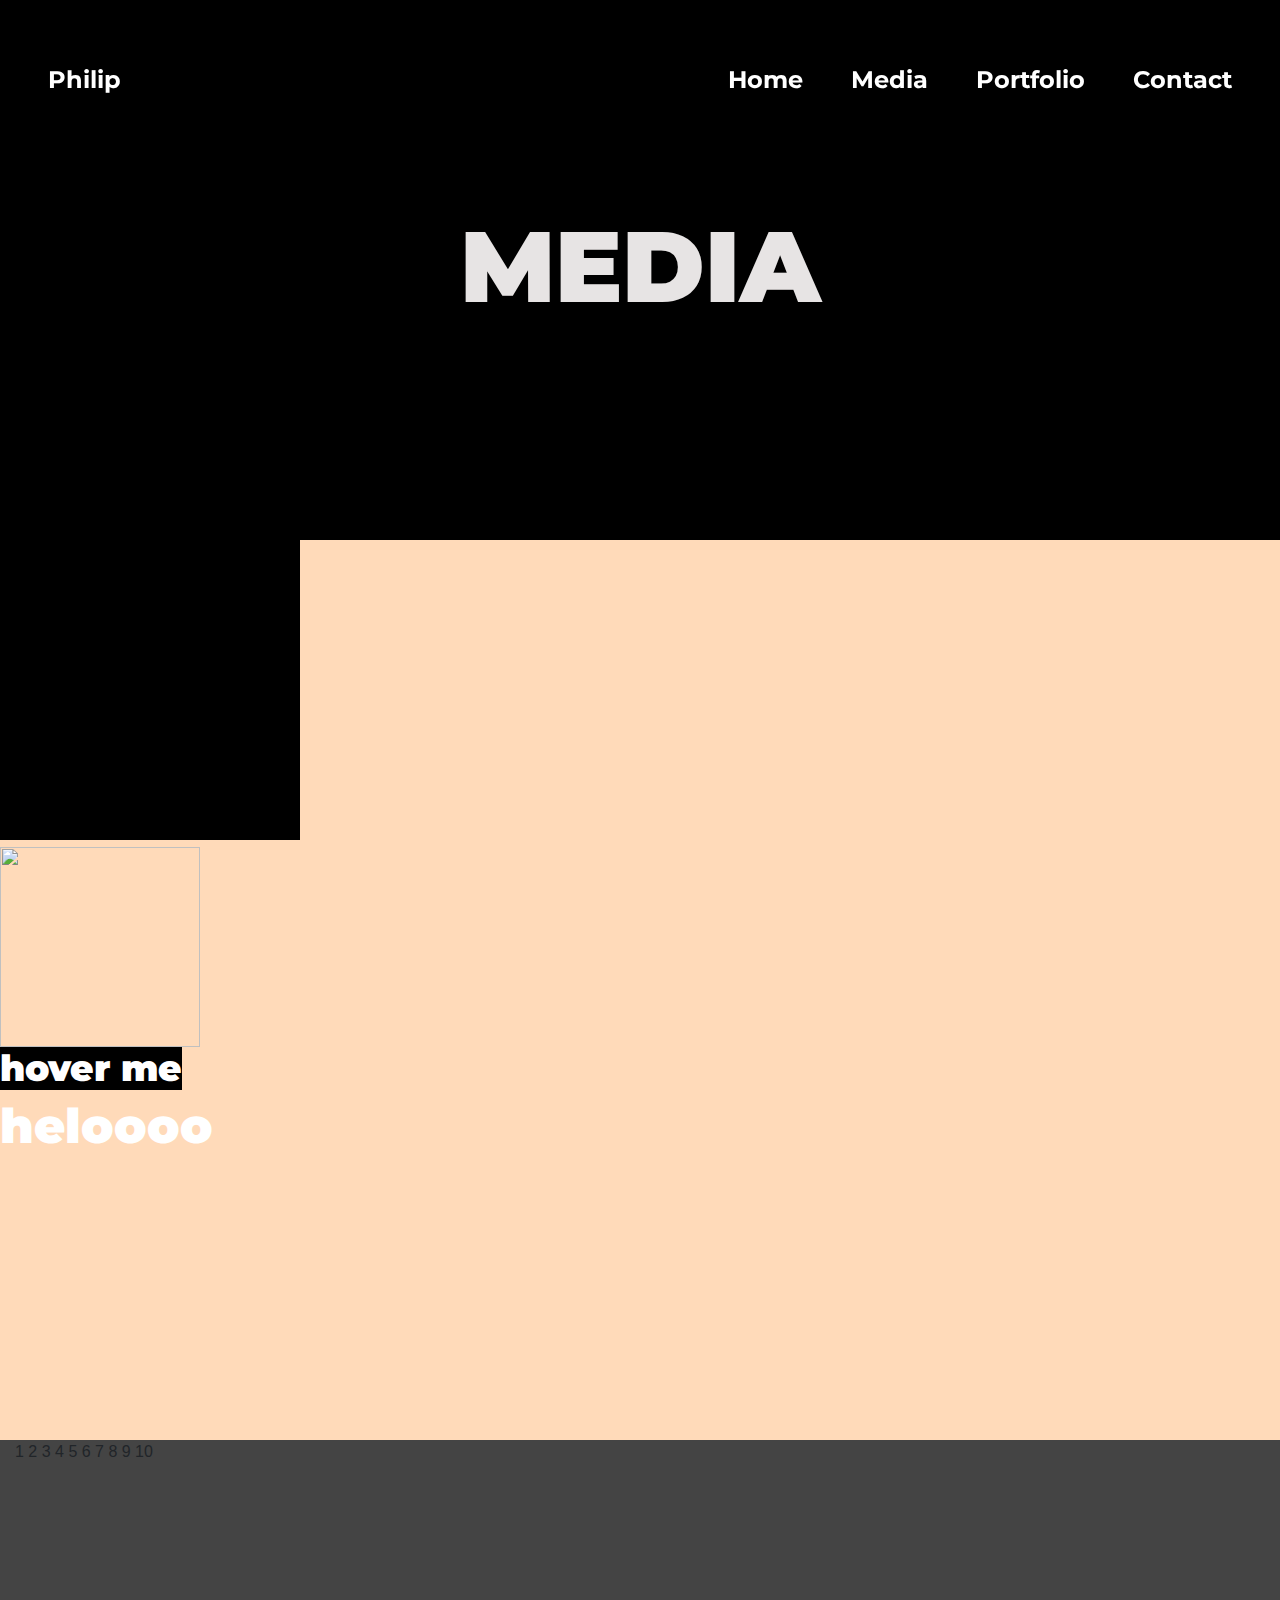
==== media.html @ d23adf87 "a lot of chnges" ====
<!DOCTYPE html>
<html lang="en">
    <head>
        <meta charset="UTF-8"/>
        <meta name="viewport" content="width=device-width, initial-scale=1.0"/>
        <meta http-equiv="X-UA-Compatible" content="ie=edge"/>
         <title>Phil Longhurst</title>
         <link rel="stylesheet" href="./style/style.css"/>
        <!-- fonts -->
        <link href='https://fonts.googleapis.com/css?family=Montserrat' rel='stylesheet'>
        <link href='https://fonts.googleapis.com/css?family=Montserrat' rel='stylesheet'>
        <!-- Bootstrap-->
        <link rel="stylesheet" href="https://stackpath.bootstrapcdn.com/bootstrap/4.4.1/css/bootstrap.min.css" integrity="sha384-Vkoo8x4CGsO3+Hhxv8T/Q5PaXtkKtu6ug5TOeNV6gBiFeWPGFN9MuhOf23Q9Ifjh" crossorigin="anonymous">
    </head>
    
    <body>
<!-- primary menu / nav bar -->
    <nav class="nav">
        <div class="container">
            <div class="logo">
                <a href="#">Philip</a>
            </div>
            <div id="mainListDiv" class="main_list">
                <ul class="navlinks">
                    <li><a href="./index.html">Home</a></li>
                    <li><a href="./media.html">Media</a></li>
                    <li><a href="#">Portfolio</a></li>
                    <li><a href="#">Contact</a></li>
                </ul>
            </div>
            <span class="navTrigger">
                <i></i>
                <i></i>
                <i></i>
            </span>
        </div>
    </nav>

<!-- header -->
    <header id="media-header" class="row container-fluid black-overlay">
            <div class="col-sm-12">
                <h1>Media</h1> 
            </div>
    </header> 



<!-- content 1 -->
<!-- <div id="content1" class="row container-fluid" > -->
    <section class="media-page">
        <video class="vid" autoplay muted loop id="myVideo">
            <source src="./videos/pouring.mp4" type="video/mp4">
        </video>
        <div class="hovers">
            <img class="png" src="./images/bird.png">
            <h3 class="hover-me">hover me</h3>
            <h2 id="js">hhhhh</h2>
        </div>

    </section>

<!-- content 2 -->

<!-- content 3 -->

<!-- content 4 -->

<!-- footer -->
    <footer class="container-fluid row">
        <div class="">
            <div class="col-sm-12">
                1 2 3 4 5 6 7 8 9 10
            </div>
        </div>
    </footer>

<!-- Bootstrap-->
        <script src="https://code.jquery.com/jquery-3.4.1.slim.min.js" integrity="sha384-J6qa4849blE2+poT4WnyKhv5vZF5SrPo0iEjwBvKU7imGFAV0wwj1yYfoRSJoZ+n" crossorigin="anonymous"></script>
        <script src="https://cdn.jsdelivr.net/npm/popper.js@1.16.0/dist/umd/popper.min.js" integrity="sha384-Q6E9RHvbIyZFJoft+2mJbHaEWldlvI9IOYy5n3zV9zzTtmI3UksdQRVvoxMfooAo" crossorigin="anonymous"></script>
        <script src="https://stackpath.bootstrapcdn.com/bootstrap/4.4.1/js/bootstrap.min.js" integrity="sha384-wfSDF2E50Y2D1uUdj0O3uMBJnjuUD4Ih7YwaYd1iqfktj0Uod8GCExl3Og8ifwB6" crossorigin="anonymous"></script>
<!-- JQuery/JS links -->
        <script src="https://ajax.googleapis.com/ajax/libs/jquery/3.1.1/jquery.min.js"></script>
        <script src="script.js"></script>
    </body>
</html>
---- style/style.css ----
header {
  width: 100%;
  height: 60vh;
  background-color: lightcoral;
  display: -webkit-box;
  display: -ms-flexbox;
  display: flex;
  -webkit-box-pack: center;
      -ms-flex-pack: center;
          justify-content: center;
  -webkit-box-align: center;
      -ms-flex-align: center;
          align-items: center;
  margin: 0 !important;
  background: -webkit-gradient(linear, left top, left bottom, from(rgba(0, 0, 0, 0.45)), to(rgba(0, 0, 0, 0.45))), url("/images/bluepink.jpg");
  background: linear-gradient(rgba(0, 0, 0, 0.45), rgba(0, 0, 0, 0.45)), url("/images/bluepink.jpg");
  background-color: black;
  background-position: center;
  background-repeat: no-repeat;
  background-size: cover;
  text-align: center;
}

h1 {
  text-transform: uppercase;
  color: #e7e4e4 !important;
  z-index: 2 !important;
}

#media-header {
  width: 100%;
  height: 60vh;
  background-color: lightcoral;
  display: -webkit-box;
  display: -ms-flexbox;
  display: flex;
  -webkit-box-pack: center;
      -ms-flex-pack: center;
          justify-content: center;
  -webkit-box-align: center;
      -ms-flex-align: center;
          align-items: center;
  margin: 0 !important;
  background: -webkit-gradient(linear, left top, left bottom, from(rgba(0, 0, 0, 0.45)), to(rgba(0, 0, 0, 0.45))), url("/images/a.jpg");
  background: linear-gradient(rgba(0, 0, 0, 0.45), rgba(0, 0, 0, 0.45)), url("/images/a.jpg");
  background-color: black;
  background-position: center;
  background-repeat: no-repeat;
  background-size: cover;
  text-align: center;
}

h1 {
  font-size: 100px !important;
}

h2 {
  font-size: 48px !important;
}

h3 {
  font-size: 36px !important;
}

h4 {
  font-size: 24px !important;
}

h5 {
  font-size: 16px !important;
}

h1, h2, h3, h4, h5, h6 {
  font-family: montserrat;
  font-weight: 900 !important;
  color: white;
}

p {
  font-size: 12px;
  color: white;
  font-family: montserrat;
}

a {
  font-size: 24px !important;
  color: white;
  font-family: montserrat;
}

header {
  width: 100%;
  height: 60vh;
  background-color: lightcoral;
  display: -webkit-box;
  display: -ms-flexbox;
  display: flex;
  -webkit-box-pack: center;
      -ms-flex-pack: center;
          justify-content: center;
  -webkit-box-align: center;
      -ms-flex-align: center;
          align-items: center;
  margin: 0 !important;
  background: -webkit-gradient(linear, left top, left bottom, from(rgba(0, 0, 0, 0.45)), to(rgba(0, 0, 0, 0.45))), url("/images/bluepink.jpg");
  background: linear-gradient(rgba(0, 0, 0, 0.45), rgba(0, 0, 0, 0.45)), url("/images/bluepink.jpg");
  background-color: black;
  background-position: center;
  background-repeat: no-repeat;
  background-size: cover;
  text-align: center;
}

h1 {
  text-transform: uppercase;
  color: #e7e4e4 !important;
  z-index: 2 !important;
}

#media-header {
  width: 100%;
  height: 60vh;
  background-color: lightcoral;
  display: -webkit-box;
  display: -ms-flexbox;
  display: flex;
  -webkit-box-pack: center;
      -ms-flex-pack: center;
          justify-content: center;
  -webkit-box-align: center;
      -ms-flex-align: center;
          align-items: center;
  margin: 0 !important;
  background: -webkit-gradient(linear, left top, left bottom, from(rgba(0, 0, 0, 0.45)), to(rgba(0, 0, 0, 0.45))), url("/images/a.jpg");
  background: linear-gradient(rgba(0, 0, 0, 0.45), rgba(0, 0, 0, 0.45)), url("/images/a.jpg");
  background-color: black;
  background-position: center;
  background-repeat: no-repeat;
  background-size: cover;
  text-align: center;
}

footer {
  background-color: #444444;
  width: full-width;
  height: 25vh;
}

/* Navbar section */
nav div.container {
  margin: 0 !important;
  padding: 0 !important;
  z-index: 10001 !important;
}

@media (min-width: 1200px) {
  nav div.container {
    max-width: 100% !important;
  }
}

@media (min-width: 992px) {
  nav div.container {
    max-width: 100% !important;
  }
}

@media (min-width: 768px) {
  nav div.container {
    max-width: 100% !important;
  }
}

@media (min-width: 576px) {
  nav div.container {
    max-width: 100% !important;
  }
}

@media (min-width: 1200px) {
  nav div.container {
    max-width: 100% !important;
  }
}

@media (min-width: 992px) {
  nav div.container {
    max-width: 100% !important;
  }
}

@media (min-width: 768px) {
  nav div.container {
    max-width: 100% !important;
  }
}

@media (min-width: 576px) {
  nav div.container {
    max-width: 100% !important;
  }
}

.nav {
  width: 100%;
  height: 100px;
  position: fixed;
  line-height: 100px;
  text-align: center;
  z-index: 10000 !important;
}

.nav div.logo {
  float: left;
  width: auto;
  height: auto;
  padding-left: 3rem;
}

.nav div.logo a {
  text-decoration: none;
  color: #fff;
}

.nav div.logo a:hover {
  color: #00E676;
}

.nav div.main_list {
  height: 100px;
  float: right;
}

.nav div.main_list ul {
  width: 100%;
  height: 100px;
  display: -webkit-box;
  display: -ms-flexbox;
  display: flex;
  list-style: none;
  margin: 0;
  padding: 0;
}

.nav div.main_list ul li {
  width: auto;
  height: 100px;
  padding: 0;
  padding-right: 3rem;
}

.nav div.main_list ul li a {
  text-decoration: none;
  color: #fff;
  line-height: 100px;
  font-size: 2.4rem;
}

.nav div.main_list ul li a:hover {
  color: #00E676;
}

/* Home section */
.navTrigger {
  display: none;
}

.nav {
  padding-top: 30px;
  padding-bottom: 30px;
  -webkit-transition: all 0.4s ease;
  transition: all 0.4s ease;
  z-index: 10001 !important;
}

/* Media qurey section */
@media screen and (min-width: 768px) and (max-width: 1024px) {
  .container {
    margin: 0;
  }
}

@media screen and (max-width: 768px) {
  .navTrigger {
    display: block;
  }
  .nav div.logo {
    margin-left: 15px;
  }
  .nav div.main_list {
    width: 100%;
    height: 0;
    overflow: hidden;
  }
  .nav div.show_list {
    height: auto;
    display: none;
  }
  .nav div.main_list ul {
    -webkit-box-orient: vertical;
    -webkit-box-direction: normal;
        -ms-flex-direction: column;
            flex-direction: column;
    width: 100%;
    height: 100vh;
    right: 0;
    left: 0;
    bottom: 0;
    background-color: #111;
    /*same background color of navbar*/
    background-position: center top;
  }
  .nav div.main_list ul li {
    width: 100%;
    text-align: right;
  }
  .nav div.main_list ul li a {
    text-align: center;
    width: 100%;
    font-size: 3rem;
    padding: 20px;
  }
  .nav div.media_button {
    display: block;
  }
}

/* Animation */
.navTrigger {
  cursor: pointer;
  width: 30px;
  height: 25px;
  margin: auto;
  position: absolute;
  right: 30px;
  top: 0;
  bottom: 0;
}

.navTrigger i {
  background-color: #fff;
  border-radius: 2px;
  content: '';
  display: block;
  width: 100%;
  height: 4px;
}

.navTrigger i:nth-child(1) {
  -webkit-animation: outT 0.8s backwards;
  animation: outT 0.8s backwards;
  -webkit-animation-direction: reverse;
  animation-direction: reverse;
}

.navTrigger i:nth-child(2) {
  margin: 5px 0;
  -webkit-animation: outM 0.8s backwards;
  animation: outM 0.8s backwards;
  -webkit-animation-direction: reverse;
  animation-direction: reverse;
}

.navTrigger i:nth-child(3) {
  -webkit-animation: outBtm 0.8s backwards;
  animation: outBtm 0.8s backwards;
  -webkit-animation-direction: reverse;
  animation-direction: reverse;
}

.navTrigger.active i:nth-child(1) {
  -webkit-animation: inT 0.8s forwards;
  animation: inT 0.8s forwards;
}

.navTrigger.active i:nth-child(2) {
  -webkit-animation: inM 0.8s forwards;
  animation: inM 0.8s forwards;
}

.navTrigger.active i:nth-child(3) {
  -webkit-animation: inBtm 0.8s forwards;
  animation: inBtm 0.8s forwards;
}

@-webkit-keyframes inM {
  50% {
    -webkit-transform: rotate(0deg);
  }
  100% {
    -webkit-transform: rotate(45deg);
  }
}

@keyframes inM {
  50% {
    -webkit-transform: rotate(0deg);
            transform: rotate(0deg);
  }
  100% {
    -webkit-transform: rotate(45deg);
            transform: rotate(45deg);
  }
}

@-webkit-keyframes outM {
  50% {
    -webkit-transform: rotate(0deg);
  }
  100% {
    -webkit-transform: rotate(45deg);
  }
}

@keyframes outM {
  50% {
    -webkit-transform: rotate(0deg);
            transform: rotate(0deg);
  }
  100% {
    -webkit-transform: rotate(45deg);
            transform: rotate(45deg);
  }
}

@-webkit-keyframes inT {
  0% {
    -webkit-transform: translateY(0px) rotate(0deg);
  }
  50% {
    -webkit-transform: translateY(9px) rotate(0deg);
  }
  100% {
    -webkit-transform: translateY(9px) rotate(135deg);
  }
}

@keyframes inT {
  0% {
    -webkit-transform: translateY(0px) rotate(0deg);
            transform: translateY(0px) rotate(0deg);
  }
  50% {
    -webkit-transform: translateY(9px) rotate(0deg);
            transform: translateY(9px) rotate(0deg);
  }
  100% {
    -webkit-transform: translateY(9px) rotate(135deg);
            transform: translateY(9px) rotate(135deg);
  }
}

@-webkit-keyframes outT {
  0% {
    -webkit-transform: translateY(0px) rotate(0deg);
  }
  50% {
    -webkit-transform: translateY(9px) rotate(0deg);
  }
  100% {
    -webkit-transform: translateY(9px) rotate(135deg);
  }
}

@keyframes outT {
  0% {
    -webkit-transform: translateY(0px) rotate(0deg);
            transform: translateY(0px) rotate(0deg);
  }
  50% {
    -webkit-transform: translateY(9px) rotate(0deg);
            transform: translateY(9px) rotate(0deg);
  }
  100% {
    -webkit-transform: translateY(9px) rotate(135deg);
            transform: translateY(9px) rotate(135deg);
  }
}

@-webkit-keyframes inBtm {
  0% {
    -webkit-transform: translateY(0px) rotate(0deg);
  }
  50% {
    -webkit-transform: translateY(-9px) rotate(0deg);
  }
  100% {
    -webkit-transform: translateY(-9px) rotate(135deg);
  }
}

@keyframes inBtm {
  0% {
    -webkit-transform: translateY(0px) rotate(0deg);
            transform: translateY(0px) rotate(0deg);
  }
  50% {
    -webkit-transform: translateY(-9px) rotate(0deg);
            transform: translateY(-9px) rotate(0deg);
  }
  100% {
    -webkit-transform: translateY(-9px) rotate(135deg);
            transform: translateY(-9px) rotate(135deg);
  }
}

@-webkit-keyframes outBtm {
  0% {
    -webkit-transform: translateY(0px) rotate(0deg);
  }
  50% {
    -webkit-transform: translateY(-9px) rotate(0deg);
  }
  100% {
    -webkit-transform: translateY(-9px) rotate(135deg);
  }
}

@keyframes outBtm {
  0% {
    -webkit-transform: translateY(0px) rotate(0deg);
            transform: translateY(0px) rotate(0deg);
  }
  50% {
    -webkit-transform: translateY(-9px) rotate(0deg);
            transform: translateY(-9px) rotate(0deg);
  }
  100% {
    -webkit-transform: translateY(-9px) rotate(135deg);
            transform: translateY(-9px) rotate(135deg);
  }
}

.affix {
  padding: 0;
  background-color: #222222;
}

.myH2 {
  text-align: center;
  font-size: 4rem;
}

.myP {
  text-align: justify;
  padding-left: 15%;
  padding-right: 15%;
  font-size: 20px;
}

@media all and (max-width: 700px) {
  .myP {
    padding: 2%;
  }
}

main {
  background-color: #ffd1dc;
}

#content1 {
  width: full-width;
  height: auto;
  background-color: #1f1e1d;
}

.c1 {
  background-color: blue;
  padding: 0 !important;
  margin: 30px !important;
  height: 600px;
  border: 5px solid red;
  position: relative;
}

.c1:hover {
  border-color: green;
  -webkit-transition: ease 0.4s;
  transition: ease 0.4s;
  cursor: pointer;
}

.portfolio-info {
  padding: 30px;
}

.portfolio-img1 {
  background: url("https://assets.codepen.io/285131/pink-pastel-juicy-banana.jpg");
  width: full-width;
  height: 80%;
  display: -webkit-box;
  display: -ms-flexbox;
  display: flex;
  -webkit-box-pack: center;
      -ms-flex-pack: center;
          justify-content: center;
  -webkit-box-align: center;
      -ms-flex-align: center;
          align-items: center;
  background-color: black;
  background-position: center;
  background-repeat: no-repeat;
  background-size: cover;
}

.portfolio-img2 {
  background: url("/images/dnd.png");
  width: full-width;
  height: 80%;
  display: -webkit-box;
  display: -ms-flexbox;
  display: flex;
  -webkit-box-pack: center;
      -ms-flex-pack: center;
          justify-content: center;
  -webkit-box-align: center;
      -ms-flex-align: center;
          align-items: center;
  background-color: black;
  background-position: center;
  background-repeat: no-repeat;
  background-size: cover;
}

.portfolio-img3 {
  background: url("/images/dnd.png");
  width: full-width;
  height: 80%;
  display: -webkit-box;
  display: -ms-flexbox;
  display: flex;
  -webkit-box-pack: center;
      -ms-flex-pack: center;
          justify-content: center;
  -webkit-box-align: center;
      -ms-flex-align: center;
          align-items: center;
  background-color: black;
  background-position: center;
  background-repeat: no-repeat;
  background-size: cover;
}

*,
*:before,
*:after {
  -webkit-box-sizing: border-box;
          box-sizing: border-box;
}

body {
  scroll-behavior: smooth;
  line-height: 1.5;
  background-color: #FFF;
}

img {
  max-width: 100%;
  display: block;
}

a {
  color: inherit;
  font-weight: bold;
}

button {
  border: 1px solid;
  background-color: transparent;
}

.responsive-container {
  max-width: 1080px;
  width: 90%;
  margin-left: auto;
  margin-right: auto;
}

.link-button {
  display: -webkit-box;
  display: -ms-flexbox;
  display: flex;
  -webkit-box-align: center;
      -ms-flex-align: center;
          align-items: center;
  background-color: #000;
  border-radius: 0.375rem;
  padding: 0.5em 1.25em;
  color: #fff;
}

.link-button i {
  font-size: 1.25rem;
  margin-left: 0.5rem;
}

.logo {
  font-size: 1.25rem;
  font-weight: 700;
}

main {
  padding-top: 2rem;
  padding-bottom: 6rem;
}

.grid {
  display: -ms-grid;
  display: grid;
  -ms-grid-columns: (1fr)[3];
      grid-template-columns: repeat(3, 1fr);
  gap: 2rem;
}

.grid-column {
  display: -webkit-box;
  display: -ms-flexbox;
  display: flex;
  -webkit-box-orient: vertical;
  -webkit-box-direction: normal;
      -ms-flex-direction: column;
          flex-direction: column;
}

.grid-column > * + * {
  margin-top: 2rem;
}

.porfolio {
  border-radius: 0.25rem;
  text-decoration: none;
  font-weight: 400;
  -webkit-transition: .15s ease;
  transition: .15s ease;
  overflow: hidden;
}

.porfolio:hover, .porfolio:focus {
  outline: none;
  -webkit-box-shadow: 0 0 0 0.25rem grey;
          box-shadow: 0 0 0 0.25rem grey;
}

.porfolio:hover .porfolio-content, .porfolio:focus .porfolio-content {
  border-color: transparent;
}

.porfolio-image {
  border-radius: 0.25rem 0.25rem 0 0;
  overflow: hidden;
}

.porfolio-content {
  padding: 1rem;
  border-left: 1px solid #dedede;
  border-right: 1px solid #dedede;
  border-bottom: 1px solid #dedede;
  border-radius: 0 0 0.25rem 0.25rem;
  display: -webkit-box;
  display: -ms-flexbox;
  display: flex;
  -webkit-box-align: center;
      -ms-flex-align: center;
          align-items: center;
  -webkit-box-pack: justify;
      -ms-flex-pack: justify;
          justify-content: space-between;
  -webkit-transition: .15s ease;
  transition: .15s ease;
  background-color: #1f1e1d;
}

.porfolio-action {
  color: #000;
  width: 2.5rem;
  height: 2.5rem;
  border-radius: .25rem;
  font-size: 1.25rem;
  border: none;
  display: -webkit-box;
  display: -ms-flexbox;
  display: flex;
  -webkit-box-align: center;
      -ms-flex-align: center;
          align-items: center;
  -webkit-box-pack: center;
      -ms-flex-pack: center;
          justify-content: center;
  cursor: pointer;
  -webkit-transition: .15s ease;
  transition: .15s ease;
}

.porfolio-action:hover {
  background-color: #ff0000;
}

.porfolio-info {
  display: -webkit-box;
  display: -ms-flexbox;
  display: flex;
  -webkit-box-orient: vertical;
  -webkit-box-direction: normal;
      -ms-flex-direction: column;
          flex-direction: column;
}

.porfolio-title {
  font-size: 1.125rem;
  line-height: 1.25;
}

.porfolio-price {
  margin-top: .25rem;
}

@media all and (max-width: 600px) {
  .grid {
    display: -ms-grid;
    display: grid;
    -ms-grid-columns: (1fr)[1];
        grid-template-columns: repeat(1, 1fr);
    gap: 1.5rem;
  }
  .grid-column > * + * {
    margin-top: 1.5rem;
  }
}

#content2 {
  background-color: #595a52;
  width: full-width;
  height: 160vh;
  position: relative;
}

.one {
  background: url("/images/dnd.png");
  width: full-width;
  height: 80vh;
  display: -webkit-box;
  display: -ms-flexbox;
  display: flex;
  -webkit-box-pack: center;
      -ms-flex-pack: center;
          justify-content: center;
  -webkit-box-align: center;
      -ms-flex-align: center;
          align-items: center;
  border-style: solid;
  border-color: #444444;
  background-color: black;
  background-position: center;
  background-repeat: no-repeat;
  background-size: cover;
  border-width: 10px 5px 5px 10px;
}

.one:hover {
  background-color: black;
  background-position: center;
  background-repeat: no-repeat;
  background-size: cover;
  cursor: pointer;
  background: -webkit-gradient(linear, left top, left bottom, from(rgba(0, 0, 0, 0.45)), to(rgba(0, 0, 0, 0.45))), url("/images/dnd.png");
  background: linear-gradient(rgba(0, 0, 0, 0.45), rgba(0, 0, 0, 0.45)), url("/images/dnd.png");
  -webkit-transition: 0.4s ease;
  transition: 0.4s ease;
}

.two {
  background: url("/images/emlaw.png");
  width: full-width;
  height: 80vh;
  display: -webkit-box;
  display: -ms-flexbox;
  display: flex;
  -webkit-box-pack: center;
      -ms-flex-pack: center;
          justify-content: center;
  -webkit-box-align: center;
      -ms-flex-align: center;
          align-items: center;
  border-style: solid;
  border-color: #444444;
  background-color: black;
  background-position: center;
  background-repeat: no-repeat;
  background-size: cover;
  border-width: 10px 10px 5px 5px;
}

.two:hover {
  background-color: black;
  background-position: center;
  background-repeat: no-repeat;
  background-size: cover;
  cursor: pointer;
  background: -webkit-gradient(linear, left top, left bottom, from(rgba(0, 0, 0, 0.45)), to(rgba(0, 0, 0, 0.45))), url("/images/emlaw.png");
  background: linear-gradient(rgba(0, 0, 0, 0.45), rgba(0, 0, 0, 0.45)), url("/images/emlaw.png");
  -webkit-transition: 0.4s ease;
  transition: 0.4s ease;
}

.three {
  background: url("/images/actiph.png");
  width: full-width;
  height: 80vh;
  display: -webkit-box;
  display: -ms-flexbox;
  display: flex;
  -webkit-box-pack: center;
      -ms-flex-pack: center;
          justify-content: center;
  -webkit-box-align: center;
      -ms-flex-align: center;
          align-items: center;
  border-style: solid;
  border-color: #444444;
  background-color: black;
  background-position: center;
  background-repeat: no-repeat;
  background-size: cover;
  border-width: 5px 5px 10px 10px;
}

.three:hover {
  background-color: black;
  background-position: center;
  background-repeat: no-repeat;
  background-size: cover;
  cursor: pointer;
  background: -webkit-gradient(linear, left top, left bottom, from(rgba(0, 0, 0, 0.45)), to(rgba(0, 0, 0, 0.45))), url("/images/actiph.png");
  background: linear-gradient(rgba(0, 0, 0, 0.45), rgba(0, 0, 0, 0.45)), url("/images/actiph.png");
  -webkit-transition: 0.4s ease;
  transition: 0.4s ease;
}

.four {
  background: url("/images/glorious.png");
  width: full-width;
  height: 80vh;
  display: -webkit-box;
  display: -ms-flexbox;
  display: flex;
  -webkit-box-pack: center;
      -ms-flex-pack: center;
          justify-content: center;
  -webkit-box-align: center;
      -ms-flex-align: center;
          align-items: center;
  border-style: solid;
  border-color: #444444;
  background-color: black;
  background-position: center;
  background-repeat: no-repeat;
  background-size: cover;
  border-width: 5px 10px 10px 5px;
}

.four:hover {
  background-color: black;
  background-position: center;
  background-repeat: no-repeat;
  background-size: cover;
  cursor: pointer;
  background: -webkit-gradient(linear, left top, left bottom, from(rgba(0, 0, 0, 0.45)), to(rgba(0, 0, 0, 0.45))), url("/images/glorious.png");
  background: linear-gradient(rgba(0, 0, 0, 0.45), rgba(0, 0, 0, 0.45)), url("/images/glorious.png");
  -webkit-transition: 0.4s ease;
  transition: 0.4s ease;
}

#content3 {
  background-color: #1f1e1d;
  height: 100vh;
  position: relative;
}

.c3 {
  display: -webkit-box;
  display: -ms-flexbox;
  display: flex;
  -webkit-box-pack: center;
      -ms-flex-pack: center;
          justify-content: center;
  -webkit-box-align: center;
      -ms-flex-align: center;
          align-items: center;
}

#content4 {
  background-color: #1f1e1d;
  width: full-width;
  height: 100vh;
  position: relative;
}

.c4 {
  display: -webkit-box;
  display: -ms-flexbox;
  display: flex;
  -webkit-box-pack: center;
      -ms-flex-pack: center;
          justify-content: center;
  -webkit-box-align: center;
      -ms-flex-align: center;
          align-items: center;
}

.media-page {
  width: full-width;
  height: 100vh;
  background-color: peachpuff;
}

.vid {
  height: 300px;
  width: 300px;
  background-color: black;
  background-position: center;
  background-repeat: no-repeat;
  background-size: cover;
}

.png {
  height: 200px;
  width: 200px;
}

.hovers:hover > .png {
  -webkit-transform: translateX(300px) scale(0.5) rotate(45deg);
          transform: translateX(300px) scale(0.5) rotate(45deg);
  -webkit-transition: ease 0.4s;
  transition: ease 0.4s;
}

.hover-me {
  background-color: black;
  width: -webkit-fit-content;
  width: -moz-fit-content;
  width: fit-content;
  cursor: pointer;
}

* {
  margin: 0;
  padding: 0;
  z-index: 5 !important;
}

.row {
  margin: 0 !important;
  padding: 0 !important;
}

.p-padding {
  padding: 0% 20% 2.5% 20%;
}

.h-padding {
  padding: 2.5% 15% 2.5% 15%;
}
/*# sourceMappingURL=style.css.map */
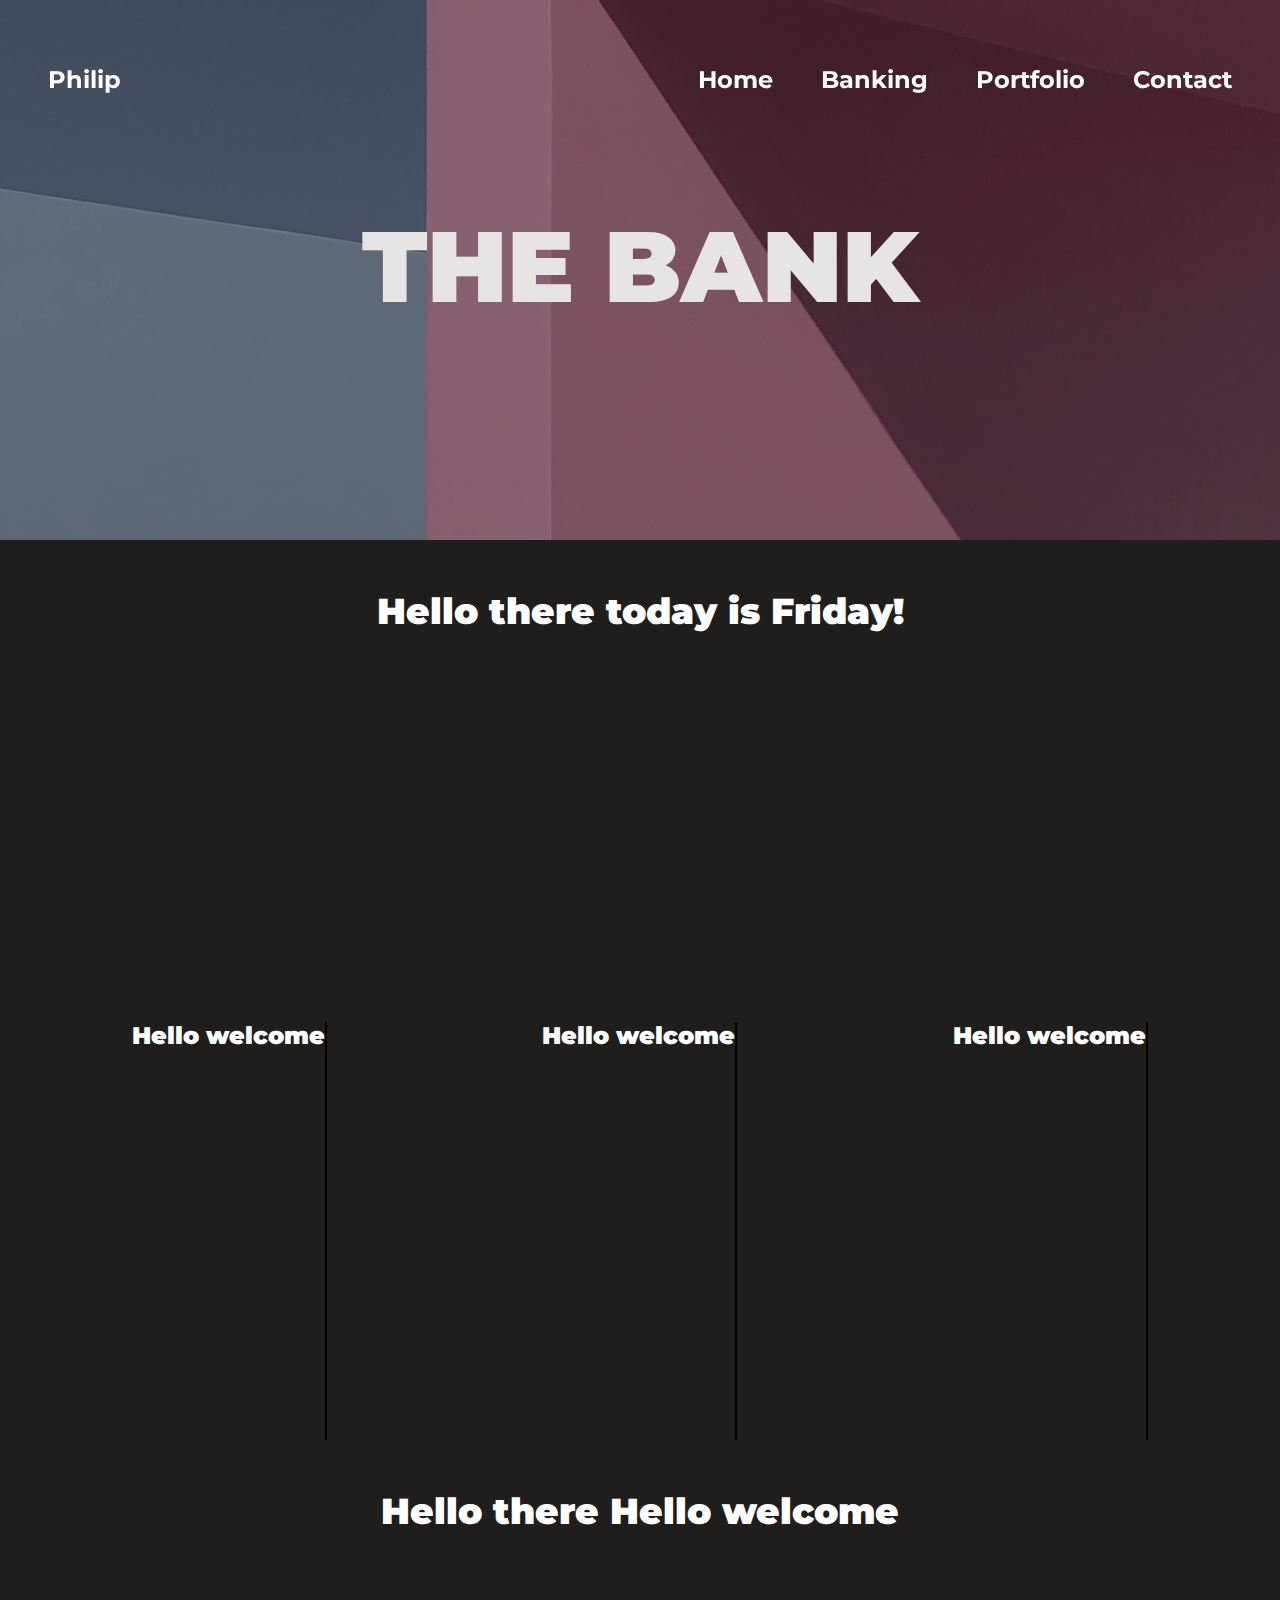
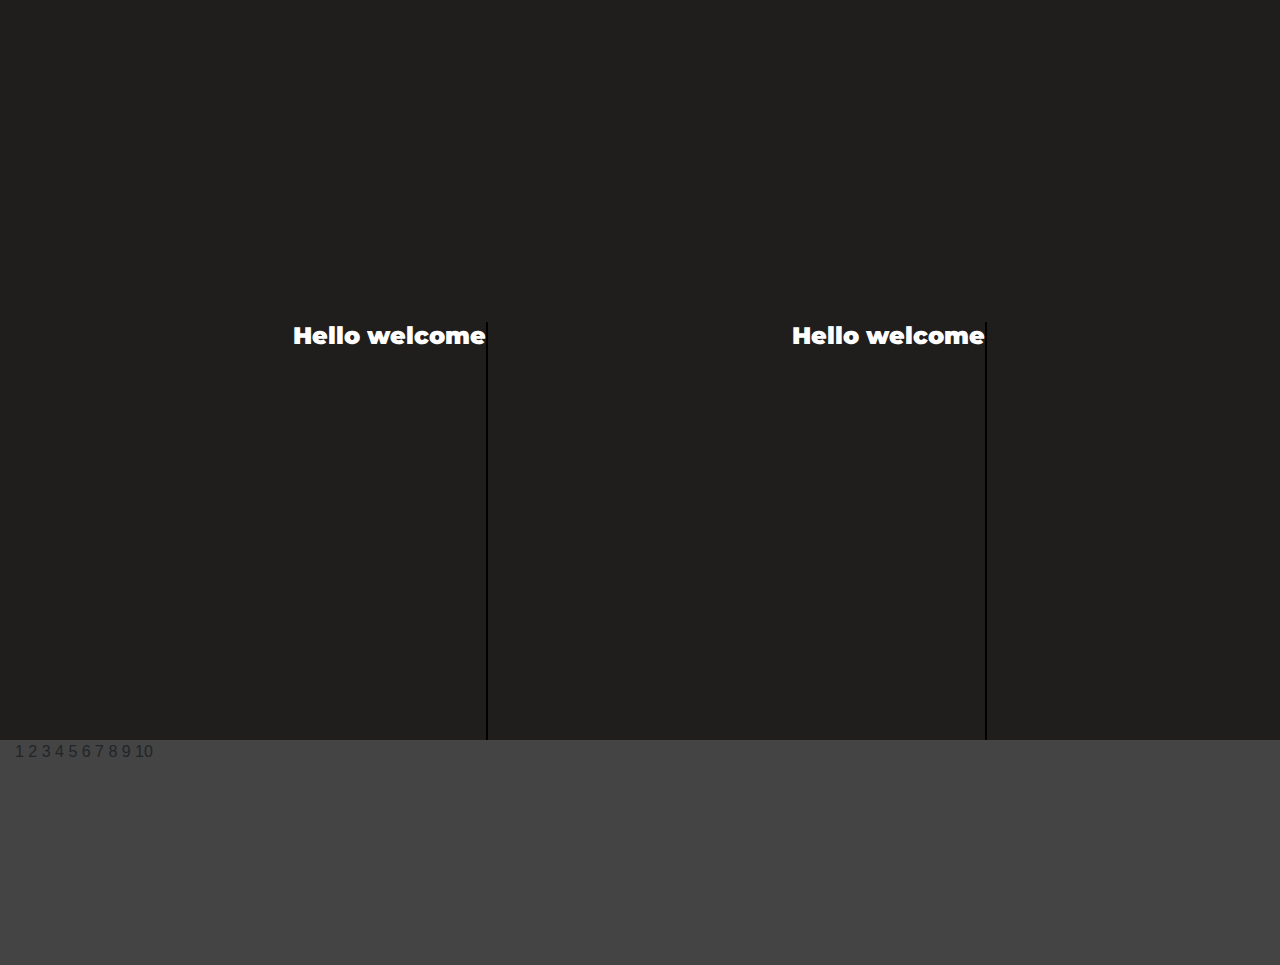
==== commit b2466748: "media, sorting, just it" ====
--- a/media.html
+++ b/media.html
@@ -5,7 +5,7 @@
         <meta name="viewport" content="width=device-width, initial-scale=1.0"/>
         <meta http-equiv="X-UA-Compatible" content="ie=edge"/>
          <title>Phil Longhurst</title>
-         <link rel="stylesheet" href="./style/style.css"/>
+         <link rel="stylesheet" href="style/style.css"/>
         <!-- fonts -->
         <link href='https://fonts.googleapis.com/css?family=Montserrat' rel='stylesheet'>
         <link href='https://fonts.googleapis.com/css?family=Montserrat' rel='stylesheet'>
@@ -23,7 +23,7 @@
             <div id="mainListDiv" class="main_list">
                 <ul class="navlinks">
                     <li><a href="./index.html">Home</a></li>
-                    <li><a href="./media.html">Media</a></li>
+                    <li><a href="./media.html">Banking</a></li>
                     <li><a href="#">Portfolio</a></li>
                     <li><a href="#">Contact</a></li>
                 </ul>
@@ -39,7 +39,7 @@
 <!-- header -->
     <header id="media-header" class="row container-fluid black-overlay">
             <div class="col-sm-12">
-                <h1>Media</h1> 
+                <h1>The Bank</h1> 
             </div>
     </header> 
 
@@ -48,15 +48,41 @@
 <!-- content 1 -->
 <!-- <div id="content1" class="row container-fluid" > -->
     <section class="media-page">
-        <video class="vid" autoplay muted loop id="myVideo">
-            <source src="./videos/pouring.mp4" type="video/mp4">
-        </video>
-        <div class="hovers">
-            <img class="png" src="./images/bird.png">
-            <h3 class="hover-me">hover me</h3>
-            <h2 id="js">hhhhh</h2>
+     
+        <div class="row">
+            <div class="col-sm-12 bank">
+                <h3>Hello there <span id="futureAge">Hello welcome</span></h3>
+            </div>
+            <div class="col-sm-4 bank">
+                <h4><span class="futureAge">Hello welcome</span></h4>
+                <button></button>
+            </div>
+            <div class="col-sm-4 bank">
+                <h4><span class="futureAge">Hello welcome</span></h4>
+                <button></button>
+            </div>
+            <div class="col-sm-4 bank">
+                <h4><span class="futureAge">Hello welcome</span></h4>
+                <button></button>
+            </div>
         </div>
+    </section>
 
+    <section class="media-page2">
+     
+        <div class="row">
+            <div class="col-sm-12 bank">
+                <h3>Hello there <span id="futureAge">Hello welcome</span></h3>
+            </div>
+            <div class="col-sm-6 demo">
+                <h4><span class="">Hello welcome</span></h4>
+                <button></button>
+            </div>
+            <div class="col-sm-6 people">
+                <h4><span class="">Hello welcome</span></h4>
+                <button></button>
+            </div>
+        </div>
     </section>
 
 <!-- content 2 -->
@@ -80,7 +106,8 @@
         <script src="https://stackpath.bootstrapcdn.com/bootstrap/4.4.1/js/bootstrap.min.js" integrity="sha384-wfSDF2E50Y2D1uUdj0O3uMBJnjuUD4Ih7YwaYd1iqfktj0Uod8GCExl3Og8ifwB6" crossorigin="anonymous"></script>
 <!-- JQuery/JS links -->
         <script src="https://ajax.googleapis.com/ajax/libs/jquery/3.1.1/jquery.min.js"></script>
-        <script src="script.js"></script>
+        <script src="js/script.js"></script>
+        <script src="js/learning.js"></script>
     </body>
 </html>
 
@@ -93,3 +120,4 @@
 
 
 
+
--- a/style/style.css
+++ b/style/style.css
@@ -1,4 +1,4 @@
-header {
+header, #media-header {
   width: 100%;
   height: 60vh;
   background-color: lightcoral;
@@ -12,8 +12,8 @@
       -ms-flex-align: center;
           align-items: center;
   margin: 0 !important;
-  background: -webkit-gradient(linear, left top, left bottom, from(rgba(0, 0, 0, 0.45)), to(rgba(0, 0, 0, 0.45))), url("/images/bluepink.jpg");
-  background: linear-gradient(rgba(0, 0, 0, 0.45), rgba(0, 0, 0, 0.45)), url("/images/bluepink.jpg");
+  background: -webkit-gradient(linear, left top, left bottom, from(rgba(0, 0, 0, 0.45)), to(rgba(0, 0, 0, 0.45))), url("../assets/images/bluepink.jpg");
+  background: linear-gradient(rgba(0, 0, 0, 0.45), rgba(0, 0, 0, 0.45)), url("../assets/images/bluepink.jpg");
   background-color: black;
   background-position: center;
   background-repeat: no-repeat;
@@ -27,29 +27,6 @@
   z-index: 2 !important;
 }
 
-#media-header {
-  width: 100%;
-  height: 60vh;
-  background-color: lightcoral;
-  display: -webkit-box;
-  display: -ms-flexbox;
-  display: flex;
-  -webkit-box-pack: center;
-      -ms-flex-pack: center;
-          justify-content: center;
-  -webkit-box-align: center;
-      -ms-flex-align: center;
-          align-items: center;
-  margin: 0 !important;
-  background: -webkit-gradient(linear, left top, left bottom, from(rgba(0, 0, 0, 0.45)), to(rgba(0, 0, 0, 0.45))), url("/images/a.jpg");
-  background: linear-gradient(rgba(0, 0, 0, 0.45), rgba(0, 0, 0, 0.45)), url("/images/a.jpg");
-  background-color: black;
-  background-position: center;
-  background-repeat: no-repeat;
-  background-size: cover;
-  text-align: center;
-}
-
 h1 {
   font-size: 100px !important;
 }
@@ -88,7 +65,7 @@
   font-family: montserrat;
 }
 
-header {
+header, #media-header {
   width: 100%;
   height: 60vh;
   background-color: lightcoral;
@@ -102,8 +79,8 @@
       -ms-flex-align: center;
           align-items: center;
   margin: 0 !important;
-  background: -webkit-gradient(linear, left top, left bottom, from(rgba(0, 0, 0, 0.45)), to(rgba(0, 0, 0, 0.45))), url("/images/bluepink.jpg");
-  background: linear-gradient(rgba(0, 0, 0, 0.45), rgba(0, 0, 0, 0.45)), url("/images/bluepink.jpg");
+  background: -webkit-gradient(linear, left top, left bottom, from(rgba(0, 0, 0, 0.45)), to(rgba(0, 0, 0, 0.45))), url("../assets/images/bluepink.jpg");
+  background: linear-gradient(rgba(0, 0, 0, 0.45), rgba(0, 0, 0, 0.45)), url("../assets/images/bluepink.jpg");
   background-color: black;
   background-position: center;
   background-repeat: no-repeat;
@@ -115,29 +92,6 @@
   text-transform: uppercase;
   color: #e7e4e4 !important;
   z-index: 2 !important;
-}
-
-#media-header {
-  width: 100%;
-  height: 60vh;
-  background-color: lightcoral;
-  display: -webkit-box;
-  display: -ms-flexbox;
-  display: flex;
-  -webkit-box-pack: center;
-      -ms-flex-pack: center;
-          justify-content: center;
-  -webkit-box-align: center;
-      -ms-flex-align: center;
-          align-items: center;
-  margin: 0 !important;
-  background: -webkit-gradient(linear, left top, left bottom, from(rgba(0, 0, 0, 0.45)), to(rgba(0, 0, 0, 0.45))), url("/images/a.jpg");
-  background: linear-gradient(rgba(0, 0, 0, 0.45), rgba(0, 0, 0, 0.45)), url("/images/a.jpg");
-  background-color: black;
-  background-position: center;
-  background-repeat: no-repeat;
-  background-size: cover;
-  text-align: center;
 }
 
 footer {
@@ -1008,38 +962,47 @@
 }
 
 .media-page {
+  padding-top: 50px;
   width: full-width;
   height: 100vh;
-  background-color: peachpuff;
-}
-
-.vid {
-  height: 300px;
-  width: 300px;
-  background-color: black;
-  background-position: center;
-  background-repeat: no-repeat;
-  background-size: cover;
-}
-
-.png {
-  height: 200px;
-  width: 200px;
-}
-
-.hovers:hover > .png {
-  -webkit-transform: translateX(300px) scale(0.5) rotate(45deg);
-          transform: translateX(300px) scale(0.5) rotate(45deg);
-  -webkit-transition: ease 0.4s;
-  transition: ease 0.4s;
-}
-
-.hover-me {
-  background-color: black;
-  width: -webkit-fit-content;
-  width: -moz-fit-content;
-  width: fit-content;
-  cursor: pointer;
+  background-color: #1f1e1d;
+  display: -webkit-box;
+  display: -ms-flexbox;
+  display: flex;
+  -webkit-box-pack: center;
+      -ms-flex-pack: center;
+          justify-content: center;
+}
+
+.bank {
+  display: -webkit-box;
+  display: -ms-flexbox;
+  display: flex;
+  -webkit-box-pack: center;
+      -ms-flex-pack: center;
+          justify-content: center;
+}
+
+.media-page2 {
+  padding-top: 50px;
+  width: full-width;
+  height: 100vh;
+  background-color: #1f1e1d;
+  display: -webkit-box;
+  display: -ms-flexbox;
+  display: flex;
+  -webkit-box-pack: center;
+      -ms-flex-pack: center;
+          justify-content: center;
+}
+
+.demo, .people {
+  display: -webkit-box;
+  display: -ms-flexbox;
+  display: flex;
+  -webkit-box-pack: center;
+      -ms-flex-pack: center;
+          justify-content: center;
 }
 
 * {
